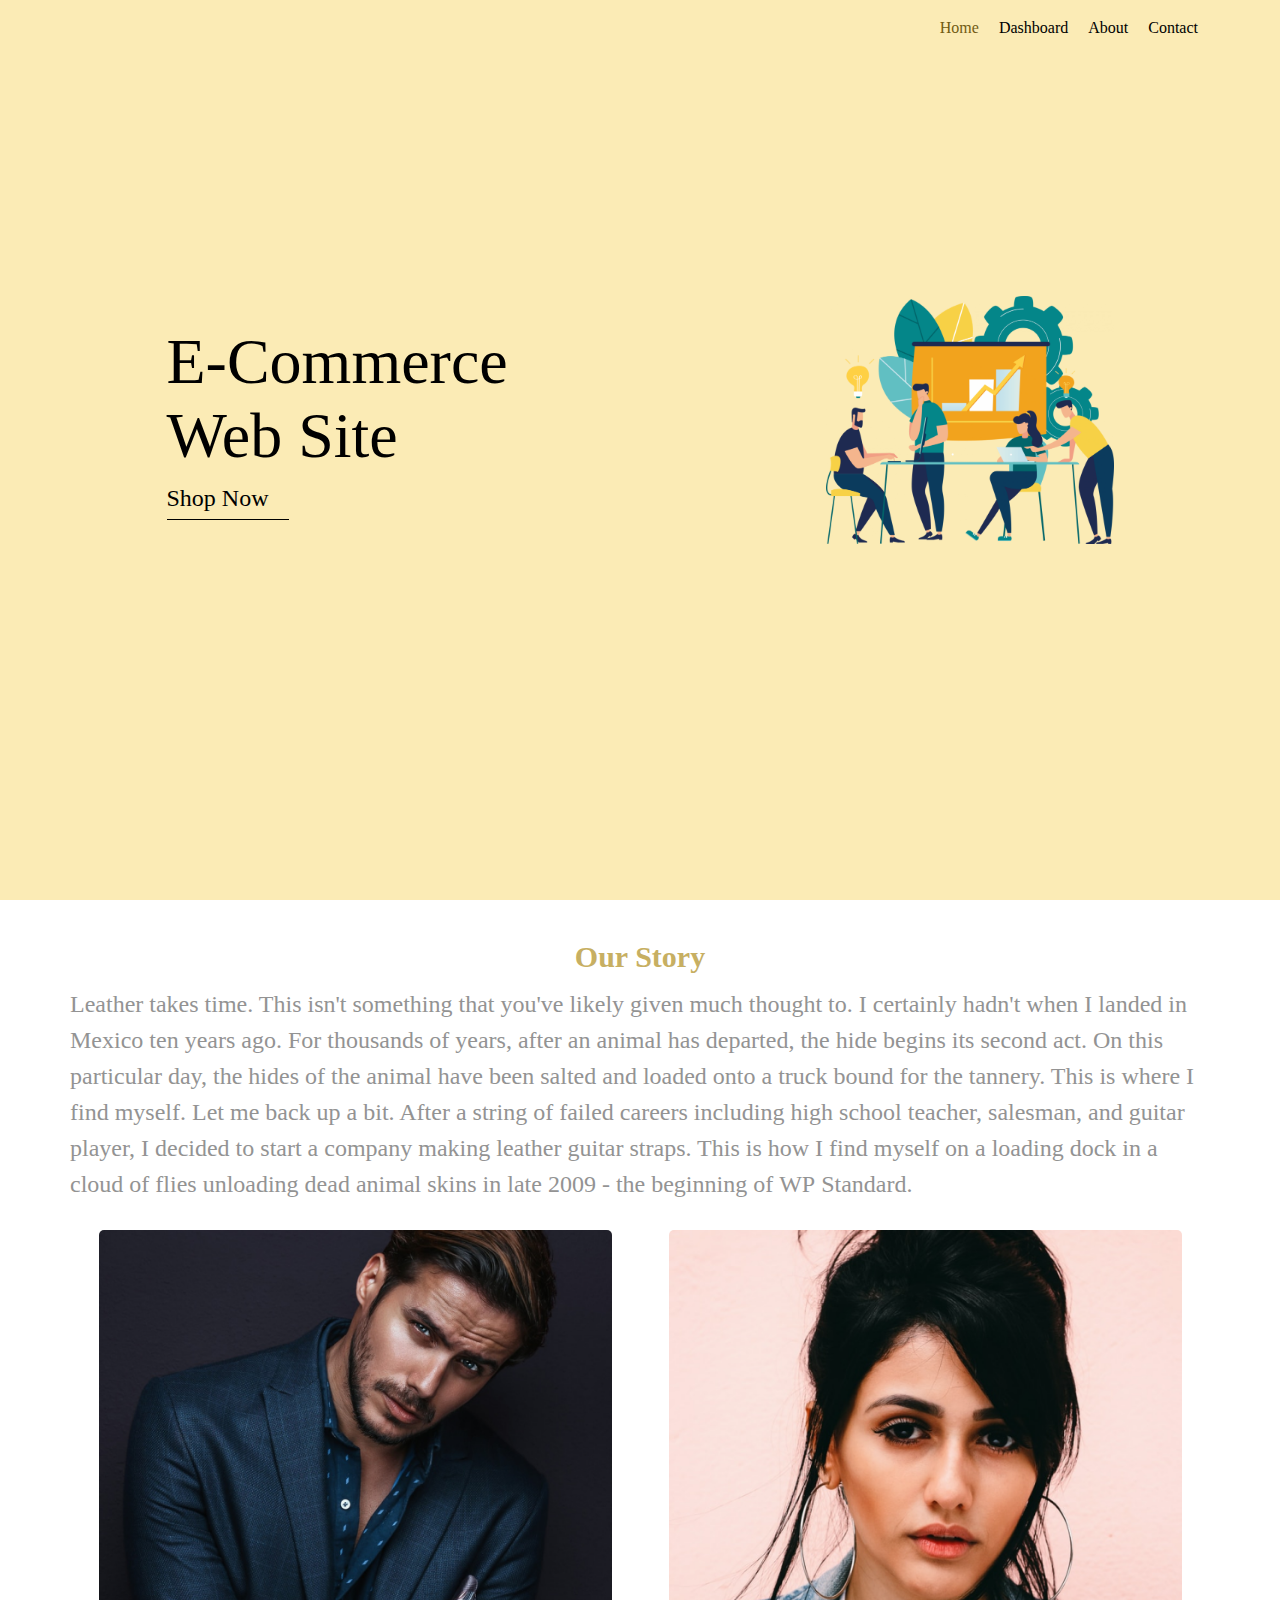
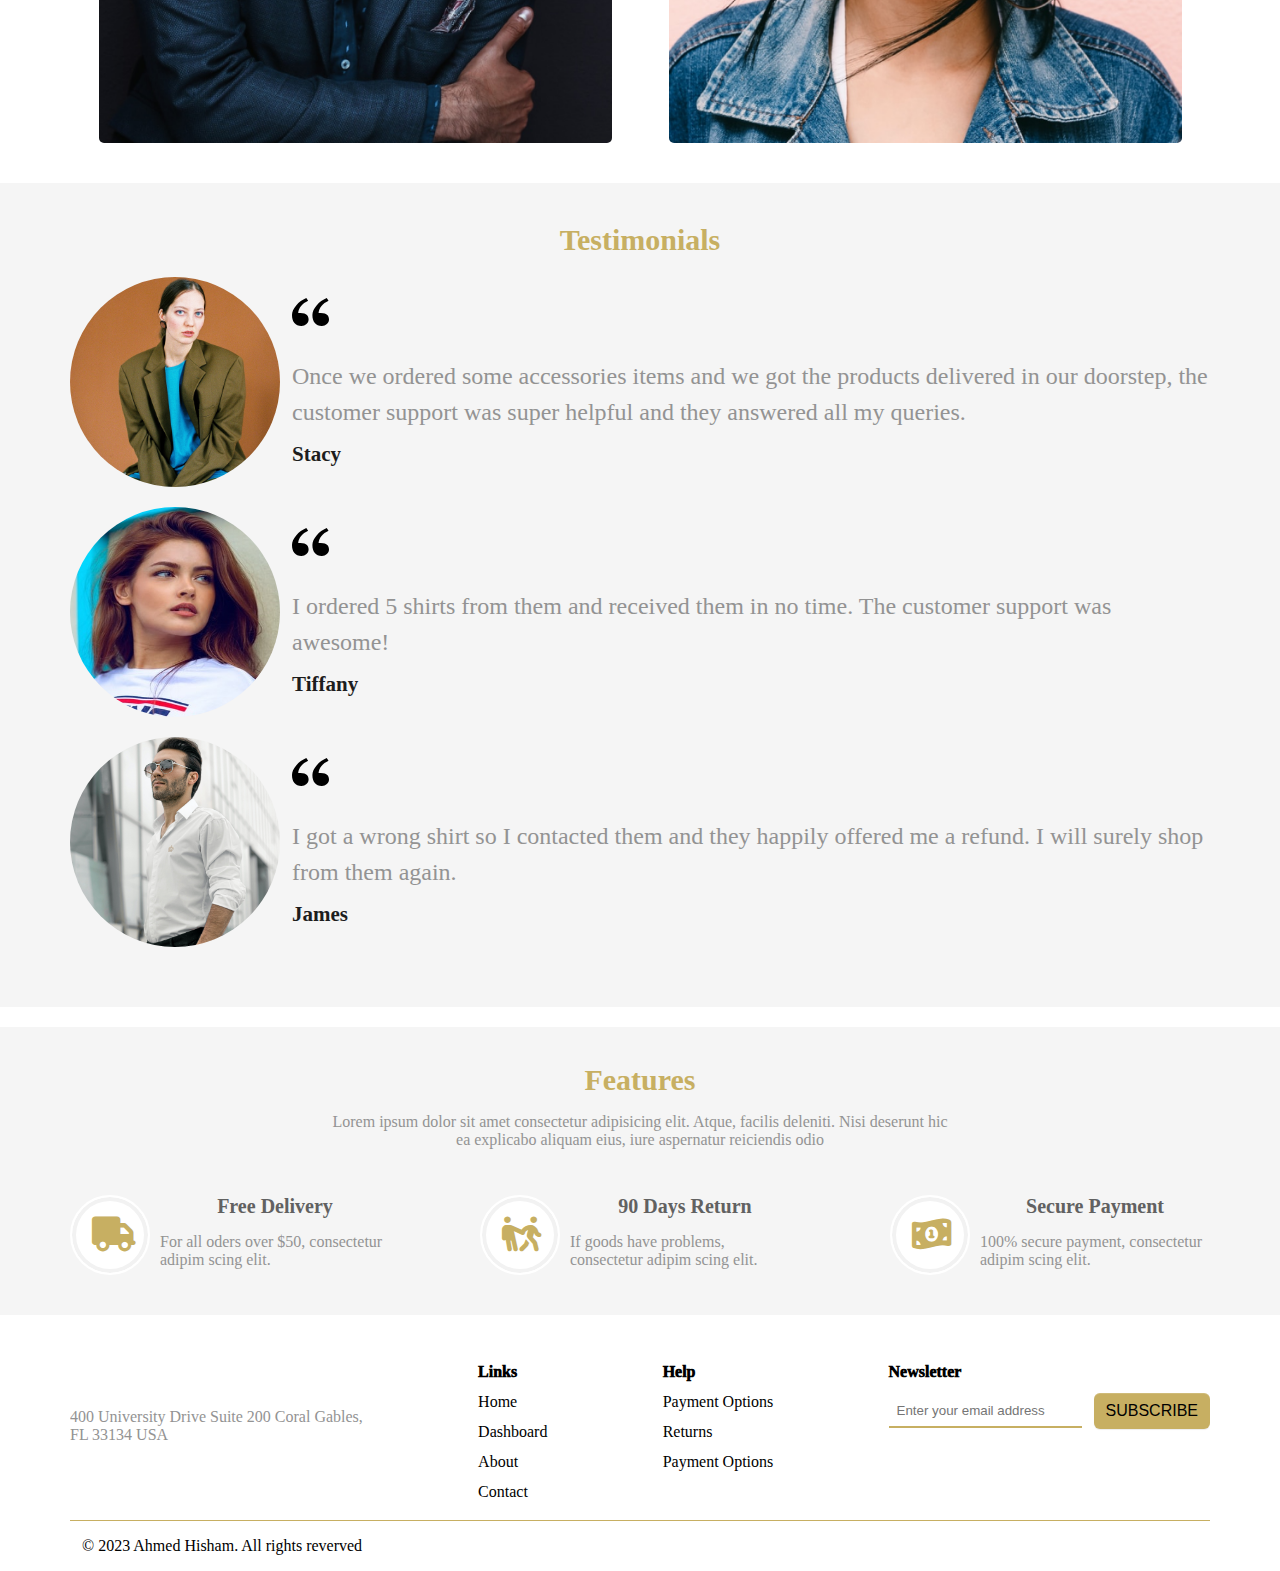
==== IL/html/about.html @ 7bd97583 "Transform the css code to sass code" ====
<!DOCTYPE html>
<html lang="en">
  <head>
    <meta charset="UTF-8" />
    <meta name="viewport" content="width=device-width, initial-scale=1.0" />
    <title>About</title>
    <link
      rel="stylesheet"
      href="https://cdnjs.cloudflare.com/ajax/libs/font-awesome/6.4.2/css/all.min.css"
    />
    <link rel="stylesheet" href="css/bootstrap.min.css" />
    <link rel="stylesheet" href="../scss/pages/about.css" />
  </head>
  <body>
    <i class="fa-solid fa-up-long d-none"></i>
    <header>
      <div class="nav-bar">
        <div class="container">
          <button class="humporgar">
            <span></span>
            <span></span>
            <span></span>
          </button>
          <nav>
            <ul>
              <li>
                <a href="../../index.html" class="text-active">Home</a>
                <div></div>
              </li>
              <li>
                <a href="./dashboard.html">Dashboard</a>
                <div></div>
              </li>
              <li>
                <a href="./about.html">About</a>
                <div></div>
              </li>
              <li>
                <a href="./contact.html">Contact</a>
                <div></div>
              </li>
            </ul>
          </nav>
        </div>
      </div>

      <div class="landing">
        <div class="landing-title">
          <span>E-Commerce Web Site</span>
          <span>Shop Now</span>
        </div>
        <div class="landing-slider">
          <div class="slider">
            <img src="../images/aboutLandingImage.png" />
          </div>
        </div>
      </div>
    </header>

    <section class="our-story">
      <div class="container">
        <div class="title">Our Story</div>
        <p>
          Leather takes time. This isn't something that you've likely given much
          thought to. I certainly hadn't when I landed in Mexico ten years ago.
          For thousands of years, after an animal has departed, the hide begins
          its second act. On this particular day, the hides of the animal have
          been salted and loaded onto a truck bound for the tannery. This is
          where I find myself. Let me back up a bit. After a string of failed
          careers including high school teacher, salesman, and guitar player, I
          decided to start a company making leather guitar straps. This is how I
          find myself on a loading dock in a cloud of flies unloading dead
          animal skins in late 2009 - the beginning of WP Standard.
        </p>
        <div class="images">
          <img src="../images/aboutStory/unsplash_a3RhaDG_pNM.png" />
          <img src="../images/aboutStory/unsplash_W7b3eDUb_2I.png" />
        </div>
      </div>
    </section>

     <section class="testimonials py-5">
      <div class="container py-5">
        <div class="title">Testimonials</div>
        <div class="testimonials-box">
          <div class="testimonial-card">
            <img src="../images/aboutTestimonials/1.jpg" />
            <div class="testimonial-text">
              <div class="quote">
                <svg
                  xmlns="http://www.w3.org/2000/svg"
                  width="37"
                  height="28"
                  viewBox="0 0 37 28"
                  fill="none"
                >
                  <path
                    fill-rule="evenodd"
                    clip-rule="evenodd"
                    d="M36.621 19.1646C36.369 18.3886 35.932 17.6776 35.324 17.0346C34.687 16.3626 33.85 15.8426 32.812 15.4666C31.773 15.0936 30.439 14.9046 28.795 14.9046H26.564C26.83 12.1586 27.808 9.82161 29.5 7.88961C31.189 5.96361 33.531 4.26861 36.525 2.81461L34.709 0.000610352C30.767 1.67961 27.394 4.13561 24.592 7.37961C21.791 10.6266 20.396 13.8436 20.396 17.0346C20.396 20.4626 21.205 23.1516 22.836 25.0926C24.467 27.0336 26.803 28.0006 29.84 28.0006C31.767 28.0006 33.441 27.3576 34.865 26.0726C36.287 24.7896 37 23.2866 37 21.5726C37 20.7456 36.875 19.9406 36.621 19.1646ZM16.225 19.1646C15.971 18.3886 15.535 17.6776 14.926 17.0346C14.291 16.3626 13.453 15.8426 12.414 15.4666C11.377 15.0936 10.043 14.9046 8.39801 14.9046H6.16602C6.43302 12.1586 7.41001 9.82161 9.10101 7.88961C10.791 5.96361 13.135 4.26861 16.127 2.81461L14.312 0.000610352C10.369 1.67961 6.99801 4.13561 4.19501 7.37961C1.39401 10.6266 0 13.8436 0 17.0346C0 20.4626 0.806995 23.1516 2.439 25.0926C4.068 27.0336 6.40402 28.0006 9.44302 28.0006C11.369 28.0006 13.045 27.3576 14.469 26.0726C15.891 24.7896 16.603 23.2866 16.603 21.5726C16.603 20.7456 16.476 19.9406 16.225 19.1646Z"
                    fill="black"
                  />
                </svg>
              </div>
              <p>
                Once we ordered some accessories items and we got the products
                delivered in our doorstep, the customer support was super
                helpful and they answered all my queries.
              </p>
              <div>Stacy</div>
            </div>
          </div>

          <div class="testimonial-card">
            <img src="../images/aboutTestimonials/2.jpg" />
            <div class="testimonial-text">
              <div class="quote">
                <svg
                  xmlns="http://www.w3.org/2000/svg"
                  width="37"
                  height="28"
                  viewBox="0 0 37 28"
                  fill="none"
                >
                  <path
                    fill-rule="evenodd"
                    clip-rule="evenodd"
                    d="M36.621 19.1646C36.369 18.3886 35.932 17.6776 35.324 17.0346C34.687 16.3626 33.85 15.8426 32.812 15.4666C31.773 15.0936 30.439 14.9046 28.795 14.9046H26.564C26.83 12.1586 27.808 9.82161 29.5 7.88961C31.189 5.96361 33.531 4.26861 36.525 2.81461L34.709 0.000610352C30.767 1.67961 27.394 4.13561 24.592 7.37961C21.791 10.6266 20.396 13.8436 20.396 17.0346C20.396 20.4626 21.205 23.1516 22.836 25.0926C24.467 27.0336 26.803 28.0006 29.84 28.0006C31.767 28.0006 33.441 27.3576 34.865 26.0726C36.287 24.7896 37 23.2866 37 21.5726C37 20.7456 36.875 19.9406 36.621 19.1646ZM16.225 19.1646C15.971 18.3886 15.535 17.6776 14.926 17.0346C14.291 16.3626 13.453 15.8426 12.414 15.4666C11.377 15.0936 10.043 14.9046 8.39801 14.9046H6.16602C6.43302 12.1586 7.41001 9.82161 9.10101 7.88961C10.791 5.96361 13.135 4.26861 16.127 2.81461L14.312 0.000610352C10.369 1.67961 6.99801 4.13561 4.19501 7.37961C1.39401 10.6266 0 13.8436 0 17.0346C0 20.4626 0.806995 23.1516 2.439 25.0926C4.068 27.0336 6.40402 28.0006 9.44302 28.0006C11.369 28.0006 13.045 27.3576 14.469 26.0726C15.891 24.7896 16.603 23.2866 16.603 21.5726C16.603 20.7456 16.476 19.9406 16.225 19.1646Z"
                    fill="black"
                  />
                </svg>
              </div>
              <p>
                I ordered 5 shirts from them and received them in no time. The
                customer support was awesome!
              </p>
              <div>Tiffany</div>
            </div>
          </div>

          <div class="testimonial-card">
            <img src="../images/aboutTestimonials/3.jpg" />
            <div class="testimonial-text">
              <div class="quote">
                <svg
                  xmlns="http://www.w3.org/2000/svg"
                  width="37"
                  height="28"
                  viewBox="0 0 37 28"
                  fill="none"
                >
                  <path
                    fill-rule="evenodd"
                    clip-rule="evenodd"
                    d="M36.621 19.1646C36.369 18.3886 35.932 17.6776 35.324 17.0346C34.687 16.3626 33.85 15.8426 32.812 15.4666C31.773 15.0936 30.439 14.9046 28.795 14.9046H26.564C26.83 12.1586 27.808 9.82161 29.5 7.88961C31.189 5.96361 33.531 4.26861 36.525 2.81461L34.709 0.000610352C30.767 1.67961 27.394 4.13561 24.592 7.37961C21.791 10.6266 20.396 13.8436 20.396 17.0346C20.396 20.4626 21.205 23.1516 22.836 25.0926C24.467 27.0336 26.803 28.0006 29.84 28.0006C31.767 28.0006 33.441 27.3576 34.865 26.0726C36.287 24.7896 37 23.2866 37 21.5726C37 20.7456 36.875 19.9406 36.621 19.1646ZM16.225 19.1646C15.971 18.3886 15.535 17.6776 14.926 17.0346C14.291 16.3626 13.453 15.8426 12.414 15.4666C11.377 15.0936 10.043 14.9046 8.39801 14.9046H6.16602C6.43302 12.1586 7.41001 9.82161 9.10101 7.88961C10.791 5.96361 13.135 4.26861 16.127 2.81461L14.312 0.000610352C10.369 1.67961 6.99801 4.13561 4.19501 7.37961C1.39401 10.6266 0 13.8436 0 17.0346C0 20.4626 0.806995 23.1516 2.439 25.0926C4.068 27.0336 6.40402 28.0006 9.44302 28.0006C11.369 28.0006 13.045 27.3576 14.469 26.0726C15.891 24.7896 16.603 23.2866 16.603 21.5726C16.603 20.7456 16.476 19.9406 16.225 19.1646Z"
                    fill="black"
                  />
                </svg>
              </div>
              <p>
                I got a wrong shirt so I contacted them and they happily offered
                me a refund. I will surely shop from them again.
              </p>
              <div>James</div>
            </div>
          </div>
        </div>
      </div>
    </section> 

    <section class="features">
      <div></div>
      <div class="container">
        <div class="title">Features</div>
        <p>
          Lorem ipsum dolor sit amet consectetur adipisicing elit. Atque,
          facilis deleniti. Nisi deserunt hic ea explicabo aliquam eius, iure
          aspernatur reiciendis odio
        </p>

        <div class="features-box">
          <div class="one-feeature">
            <i class="fa-solid fa-truck"></i>
            <div class="feature-text">
              <label class="title">Free Delivery</label>
              <label class="description"
                >For all oders over $50, consectetur adipim scing elit.</label
              >
            </div>
          </div>

          <div class="one-feeature">
            <i class="fa-solid fa-people-pulling"></i>
            <div class="feature-text">
              <label class="title">90 Days Return</label>
              <label class="description"
                >If goods have problems, consectetur adipim scing elit.</label
              >
            </div>
          </div>

          <div class="one-feeature">
            <i class="fa-solid fa-money-bill-1-wave"></i>
            <div class="feature-text">
              <label class="title">Secure Payment</label>
              <label class="description"
                >100% secure payment, consectetur adipim scing elit.</label
              >
            </div>
          </div>
        </div>
      </div>
    </section>

    <footer>
      <div class="links">
        <div class="container">
          <div>
            400 University Drive Suite 200 Coral Gables, <br />FL 33134 USA
          </div>
          <div>
            <ul>
              <li>Links</li>
              <li>Home</li>
              <li>Dashboard</li>
              <li>About</li>
              <li>Contact</li>
            </ul>
          </div>
          <div>
            <ul>
              <li>Help</li>
              <li>Payment Options</li>
              <li>Returns</li>
              <li>Payment Options</li>
            </ul>
          </div>
          <div>
            <ul>
              <li>Newsletter</li>
              <li>
                <input type="text" placeholder="Enter your email address" />
                <button>SUBSCRIBE</button>
              </li>
            </ul>
          </div>
        </div>
      </div>
      <div class="container">&copy; 2023 Ahmed Hisham. All rights reverved</div>
    </footer>
    <script src="../js/frontend/about.js"></script>
  </body>
</html>
---- IL/scss/pages/about.css ----
* {
  margin: 0;
  padding: 0;
  box-sizing: border-box;
}

body > i {
  position: fixed;
  bottom: 0;
  right: 0;
  margin: 1.25rem;
  padding: 0.75rem;
  z-index: 1;
  color: #fff;
  background-color: #c7af62;
  border-radius: 10px;
  cursor: pointer;
}

body > i.d-none {
  display: none;
}

footer .links .container > div:last-child li button, header .nav-bar .container button.humporgar {
  outline: none;
  padding: 0.375rem 0.75rem;
  font-size: 1rem;
  font-weight: 400;
  line-height: 1.5;
  border: none;
  border-radius: 0.375rem;
  box-shadow: inset 0 1px 0 rgba(255, 255, 255, 0.15), 0 1px 1px rgba(0, 0, 0, 0.075);
  text-align: center;
  text-decoration: none;
  vertical-align: middle;
  cursor: pointer;
  transition: color 0.15s ease-in-out, background-color 0.15s ease-in-out, box-shadow 0.15s ease-in-out;
}
footer .links .container > div:last-child li button:focus, header .nav-bar .container button.humporgar:focus {
  box-shadow: 0 0 0.25rem rgba(var(--bs-btn-focus-shadow-rgb), 0.5);
}

footer .links .container > div:last-child li button, header .nav-bar .container button.humporgar {
  background-color: #c7af62;
  color: #000;
}
footer .links .container > div:last-child li button:hover, header .nav-bar .container button.humporgar:hover {
  background-color: #c8a120;
}
footer .links .container > div:last-child li button:active, header .nav-bar .container button.humporgar:active {
  background-color: #91761e;
  color: #fff;
  outline: none;
}

footer .links .container > div:last-child li button, header .nav-bar .container button.humporgar {
  outline: none;
  padding: 0.375rem 0.75rem;
  font-size: 1rem;
  font-weight: 400;
  line-height: 1.5;
  border: none;
  border-radius: 0.375rem;
  box-shadow: inset 0 1px 0 rgba(255, 255, 255, 0.15), 0 1px 1px rgba(0, 0, 0, 0.075);
  text-align: center;
  text-decoration: none;
  vertical-align: middle;
  cursor: pointer;
  transition: color 0.15s ease-in-out, background-color 0.15s ease-in-out, box-shadow 0.15s ease-in-out;
}
footer .links .container > div:last-child li button:focus, header .nav-bar .container button.humporgar:focus {
  box-shadow: 0 0 0.25rem rgba(var(--bs-btn-focus-shadow-rgb), 0.5);
}

footer .links .container > div:last-child li button, header .nav-bar .container button.humporgar {
  background-color: #c7af62;
  color: #000;
}
footer .links .container > div:last-child li button:hover, header .nav-bar .container button.humporgar:hover {
  background-color: #c8a120;
}
footer .links .container > div:last-child li button:active, header .nav-bar .container button.humporgar:active {
  background-color: #91761e;
  color: #fff;
  outline: none;
}

body > i {
  position: fixed;
  bottom: 0;
  right: 0;
  margin: 1.25rem;
  padding: 0.75rem;
  z-index: 1;
  color: #fff;
  background-color: #c7af62;
  border-radius: 10px;
  cursor: pointer;
}

body > i.d-none {
  display: none;
}

header .nav-bar .container nav #txtSearch {
  margin-top: 0.25rem;
  padding-left: 0.5rem;
  border-radius: 7px;
  height: 35px;
  width: 26.5%;
  border: solid 1px transparent;
  outline: none;
  transition: 1s;
}
header .nav-bar .container nav #txtSearch:focus {
  border-color: #c7af62;
}

header .nav-bar {
  position: fixed;
  width: 100%;
  display: block;
  z-index: 1;
  background-color: #fbebb5;
  padding: 0.5rem 0;
}
header .nav-bar .container button.humporgar {
  display: none;
}
header .nav-bar .container button.humporgar span {
  width: 25px;
  height: 2px;
  background-color: #fbebb5;
}
@media (max-width: 768px) {
  header .nav-bar .container button.humporgar {
    display: flex;
    flex-direction: column;
    gap: 0.375rem;
  }
}
header .nav-bar .container nav {
  width: 100%;
  display: flex;
  align-items: center;
  justify-content: end;
  gap: 0.5rem;
}
header .nav-bar .container nav ul {
  margin: 0;
  padding: 0 0.75rem;
  display: flex;
  justify-content: center;
  align-items: center;
  gap: 1.25rem;
  list-style: none;
}
header .nav-bar .container nav ul li {
  position: relative;
}
header .nav-bar .container nav ul li:hover div {
  width: 100%;
}
header .nav-bar .container nav ul li div {
  position: absolute;
  height: 2px;
  width: 0px;
  bottom: 0;
  background-color: #c7af62;
  transition: 0.3s;
}
header .nav-bar .container nav ul li a {
  text-decoration: none;
  color: #000;
}
header .nav-bar .container nav ul li a.text-active {
  color: #715b13;
}
header .nav-bar .container nav.opened {
  height: 190px;
}
@media (max-width: 768px) {
  header .nav-bar .container nav {
    flex-direction: column;
    align-items: flex-start;
    transition: 0.3s;
    overflow-y: hidden;
    height: 0;
  }
  header .nav-bar .container nav ul {
    flex-direction: column;
    align-items: flex-start;
  }
  header .nav-bar .container nav > span {
    display: none;
  }
}

header {
  height: 100vh;
  width: 100%;
  background-color: #fbebb5;
}
header .landing {
  padding: 0 0.75rem;
  display: flex;
  justify-content: space-around;
  height: calc(100% - 56px);
  align-items: center;
}
header .landing-title {
  display: flex;
  flex-direction: column;
  gap: 0.75rem;
}
header .landing-title span {
  font-weight: 500;
}
header .landing-title span:first-child {
  font-size: 64px;
  max-width: 350px;
}
header .landing-title span:last-child {
  font-size: 24px;
  position: relative;
  padding-bottom: 0.5rem;
}
header .landing-title span:last-child::before {
  content: "";
  position: absolute;
  width: 35%;
  height: 1px;
  background-color: #000;
  bottom: 0;
}
header .landing-slider {
  display: flex;
  justify-content: center;
}
header .landing-slider .slider img {
  width: 18rem;
  transition: 0.5s;
}
@media (max-width: 768px) {
  header .landing-slider .slider img {
    display: none;
  }
}

footer {
  padding-top: 1.25rem;
  margin-top: 1rem;
}
footer .links .container {
  position: relative;
  display: flex;
  align-items: center;
  justify-content: space-between;
  gap: 1.25rem;
  padding-bottom: 1.25rem;
  flex-wrap: wrap;
  overflow: hidden;
}
@media (max-width: 786px) {
  footer .links .container {
    padding: 0.75rem;
  }
}
footer .links .container::before {
  content: "";
  position: absolute;
  background-color: #c7af62;
  width: 100%;
  height: 1px;
  bottom: 0;
}
footer .links .container > div:first-child {
  color: #939393;
  font-size: 16px;
  font-weight: 400;
  display: flex;
  justify-content: center;
  align-items: center;
}
footer .links .container ul {
  list-style: none;
}
footer .links .container ul li {
  padding-top: 0.75rem;
  font-size: 16px;
  font-weight: 400;
}
footer .links .container ul li:first-child {
  font-weight: 1000;
}
footer .links .container > div:nth-child(2) {
  align-self: flex-start;
}
footer .links .container > div:nth-child(3) {
  align-self: flex-start;
}
footer .links .container > div:last-child {
  align-self: flex-start;
}
footer .links .container > div:last-child li input {
  padding: 0.5rem;
  border: none;
  border-bottom: solid 2px;
  border-bottom-color: #c7af62;
  outline: none;
  transition: 0.3s;
}
footer .links .container > div:last-child li input:focus {
  border-bottom-color: #91761e;
}
@media (max-width: 576px) {
  footer .links .container > div:last-child li input {
    margin-bottom: 0.5rem;
  }
}
footer .links .container > div:last-child li button {
  margin-left: 0.5rem;
}
footer > div:last-child {
  padding: 1rem 0.75rem;
  font-size: 16px;
  font-weight: 400;
}

.features {
  padding: 1.25rem 0;
  margin-top: 1.25rem;
  background-color: #f5f5f5;
}
.features > div:first-child {
  padding: 0.5rem 0;
}
.features div.container {
  display: flex;
  justify-content: center;
  align-items: center;
  flex-direction: column;
  gap: 1rem;
  padding-bottom: 1.25rem;
}
.features div.container .title {
  text-align: center;
}
.features div.container p {
  max-width: 615px;
  text-align: center;
  color: #939393;
}
.features div.container .features-box {
  display: flex;
  justify-content: space-between;
  flex-wrap: wrap;
}
@media (max-width: 786px) {
  .features div.container .features-box {
    justify-content: center;
  }
}
.features div.container .features-box .one-feeature {
  margin-top: 30px;
  width: calc(33.3333333333% - 60px);
  min-width: 272px;
  display: flex;
  gap: 10px;
}
.features div.container .features-box .one-feeature i {
  background-color: #fff;
  color: #c7af62;
  border: 2px solid #fff;
  width: 80px;
  height: 80px;
  border-radius: 50%;
  padding: 20px;
  font-size: 35px;
  box-shadow: inset 0px 0px 0px 4px #f2f2f2;
  transition: 0.3s;
}
.features div.container .features-box .one-feeature:hover i {
  color: #fff;
  background-color: #c7af62;
  border-color: #c7af62;
}
.features div.container .features-box .one-feeature .feature-text {
  display: flex;
  flex-direction: column;
  gap: 15px;
}
.features div.container .features-box .one-feeature .feature-text label.title {
  font-size: 20px;
  font-weight: 600;
  color: #616161;
}
.features div.container .features-box .one-feeature .feature-text label.description {
  color: #939393;
}

.testimonials > .container .title, .our-story > .container .title, .features div.container .title {
  font-size: 30px;
  font-weight: 700;
  color: #c7af62;
}

.container {
  display: block;
  margin: 0;
}
@media (min-width: 576px) {
  .container {
    margin: 0 calc((100% - 540px) / 2);
  }
}
@media (min-width: 768px) {
  .container {
    margin: 0 calc((100% - 720px) / 2);
  }
}
@media (min-width: 992px) {
  .container {
    margin: 0 calc((100% - 960px) / 2);
  }
}
@media (min-width: 1200px) {
  .container {
    margin: 0 calc((100% - 1140px) / 2);
  }
}
@media (min-width: 1400px) {
  .container {
    margin: 0 calc((100% - 1320px) / 2);
  }
}

body {
  font-family: Poppins;
}
header .nav-bar {
  height: 55px;
  display: flex;
  align-items: center;
  justify-content: end;
}

.our-story {
  padding: 1.25rem 0;
}
.our-story > .container {
  padding: 1.25rem 0;
}
.our-story > .container .title {
  text-align: center;
}
.our-story > .container p {
  padding: 0.75rem 0;
  color: #939393;
  font-size: 24px;
  font-weight: 400;
  line-height: 36px;
}
.our-story > .container > div:last-child {
  display: flex;
  flex-wrap: wrap;
  padding-top: 1rem;
  justify-content: space-around;
}
.our-story > .container > div:last-child img {
  width: 45%;
  min-width: 313px;
  border-radius: 5px;
}
@media (max-width: 992px) {
  .our-story > .container > div:last-child {
    justify-content: space-between;
  }
}
@media (max-width: 768px) {
  .our-story > .container > div:last-child {
    justify-content: center;
    gap: 1.25rem;
  }
}

.testimonials {
  padding: 1.25rem 0;
  background-color: #f5f5f5;
}
.testimonials > .container {
  padding: 1.25rem 0;
}
.testimonials > .container .title {
  text-align: center;
}
.testimonials > .container .testimonials-box {
  display: flex;
  flex-direction: column;
  gap: 1.25rem;
  padding: 1.25rem 0;
}
.testimonials > .container .testimonials-box .testimonial-card {
  display: flex;
  gap: 0.75rem;
  align-items: center;
}
.testimonials > .container .testimonials-box .testimonial-card img {
  min-width: 210px;
  height: 210px;
  border-radius: 50%;
}
.testimonials > .container .testimonials-box .testimonial-card .testimonial-text {
  display: flex;
  flex-direction: column;
  gap: 0.75rem;
}
.testimonials > .container .testimonials-box .testimonial-card .testimonial-text p {
  padding-top: 1rem;
  font-size: 24px;
  font-weight: 400;
  line-height: 36px;
  color: #939393;
}
.testimonials > .container .testimonials-box .testimonial-card .testimonial-text div:last-child {
  color: #1d1d1d;
  font-size: 21px;
  font-weight: 700;
}/*# sourceMappingURL=about.css.map */
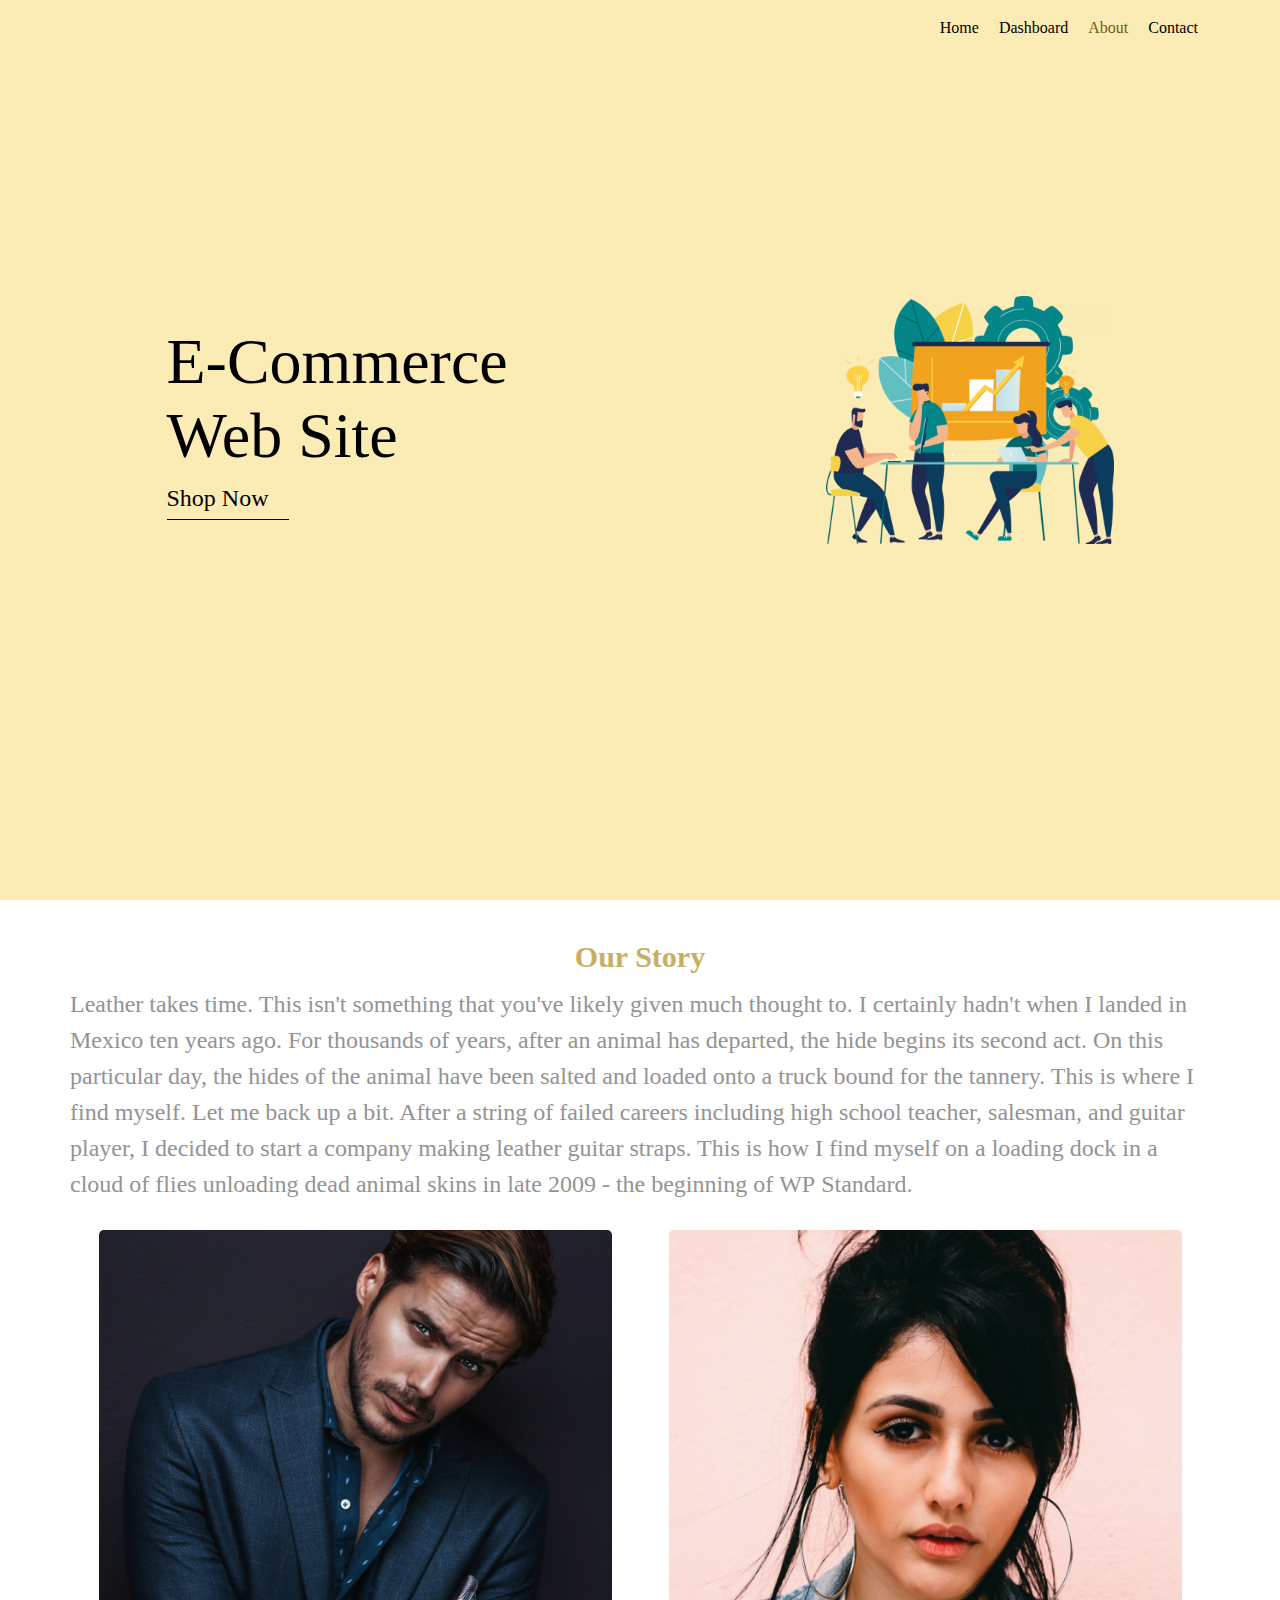
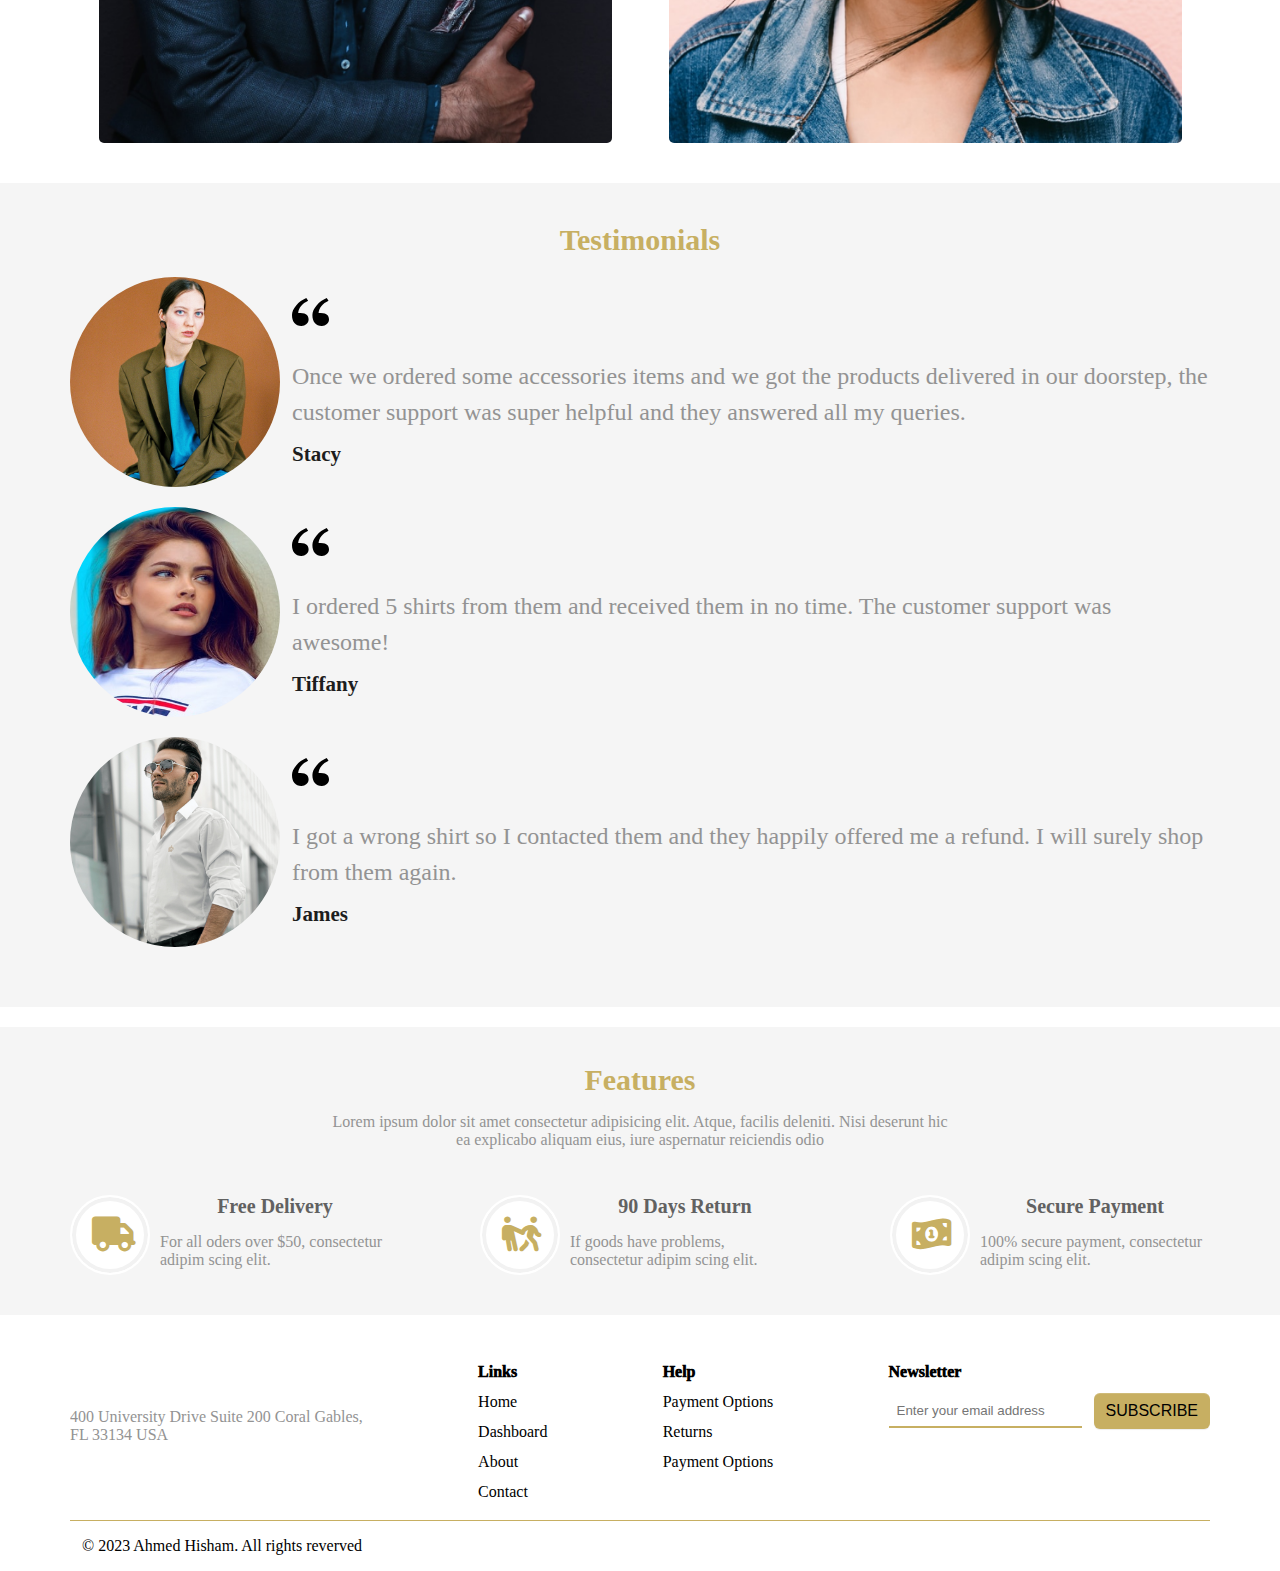
==== commit 3a169591: "Hndling navigation bar links" ====
--- a/IL/html/about.html
+++ b/IL/html/about.html
@@ -8,7 +8,6 @@
       rel="stylesheet"
       href="https://cdnjs.cloudflare.com/ajax/libs/font-awesome/6.4.2/css/all.min.css"
     />
-    <link rel="stylesheet" href="css/bootstrap.min.css" />
     <link rel="stylesheet" href="../scss/pages/about.css" />
   </head>
   <body>
@@ -24,7 +23,7 @@
           <nav>
             <ul>
               <li>
-                <a href="../../index.html" class="text-active">Home</a>
+                <a href="../../index.html">Home</a>
                 <div></div>
               </li>
               <li>
@@ -32,7 +31,7 @@
                 <div></div>
               </li>
               <li>
-                <a href="./about.html">About</a>
+                <a href="#" class="text-active">About</a>
                 <div></div>
               </li>
               <li>
@@ -248,6 +247,6 @@
       </div>
       <div class="container">&copy; 2023 Ahmed Hisham. All rights reverved</div>
     </footer>
-    <script src="../js/frontend/about.js"></script>
+    <script src="../js/frontend/gotoUpPage.js"></script>
   </body>
 </html>
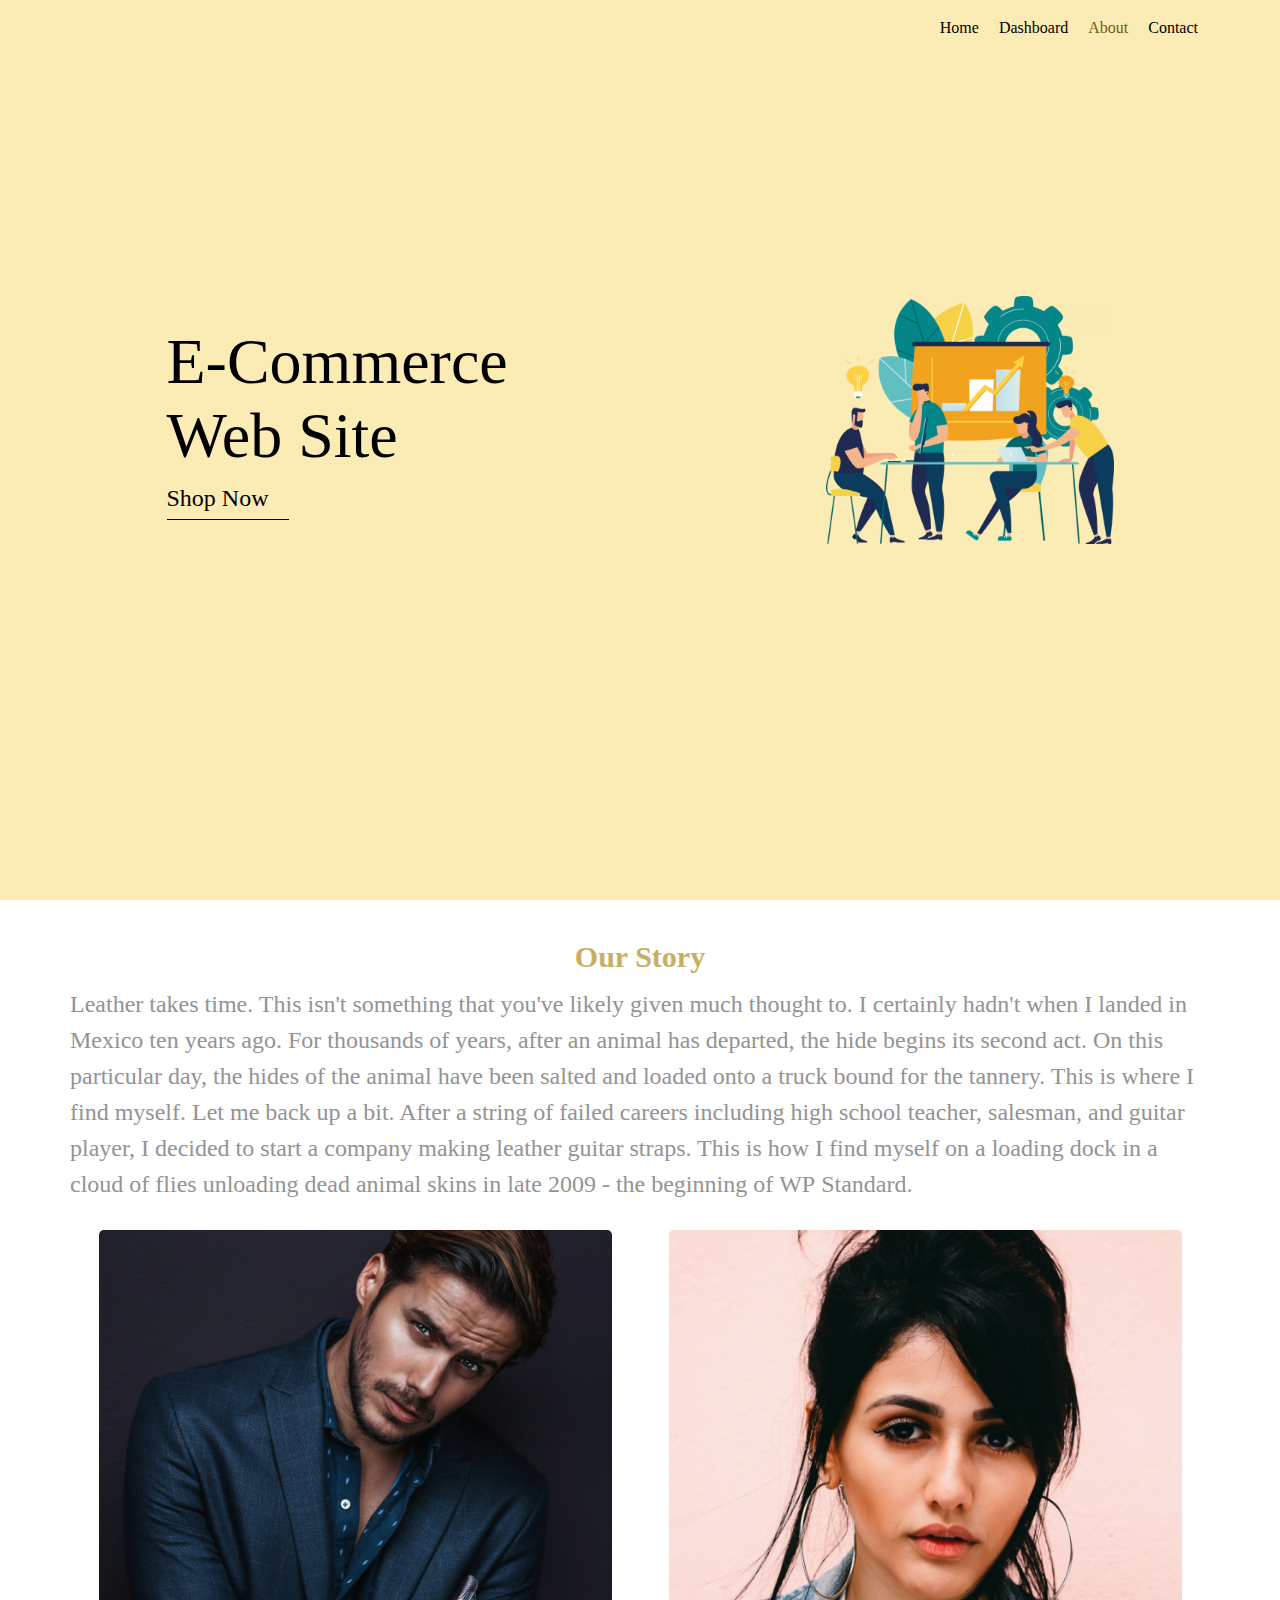
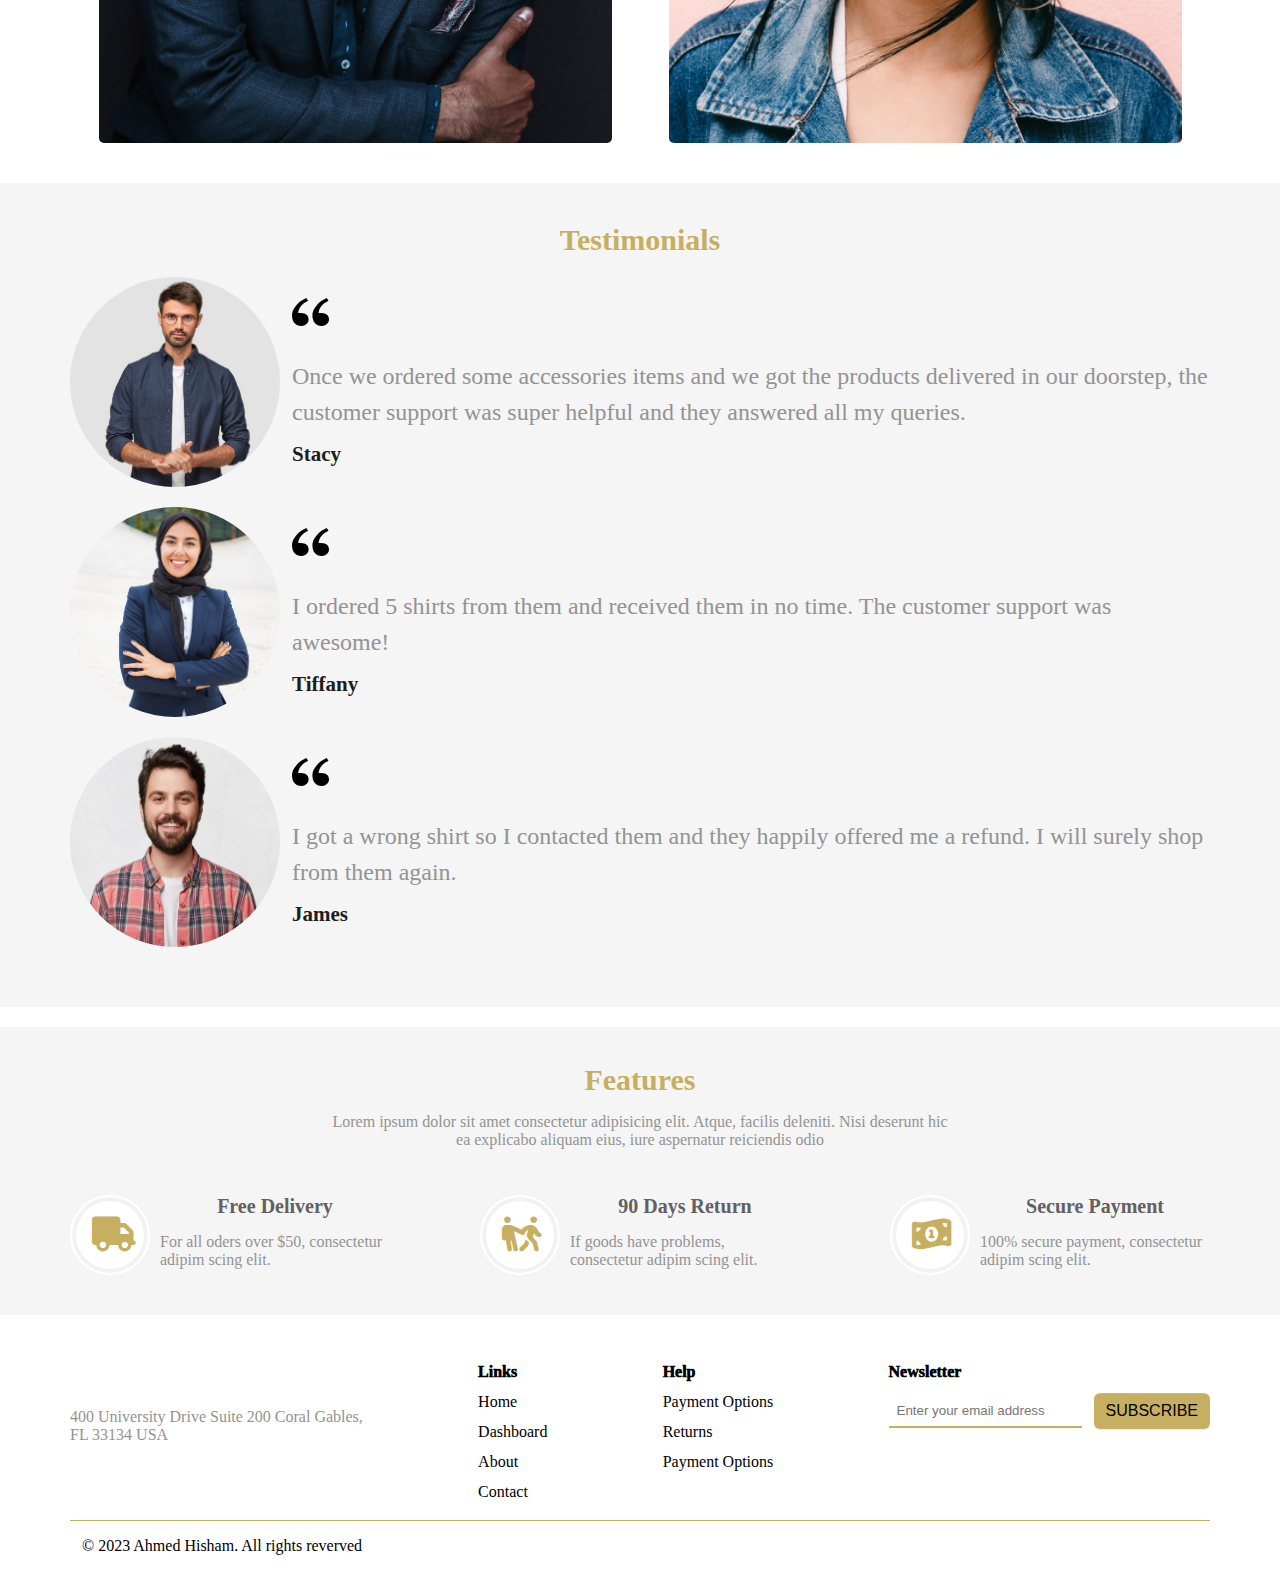
==== commit 36b1f49b: "fix indentations" ====
--- a/IL/html/about.html
+++ b/IL/html/about.html
@@ -1,252 +1,222 @@
 <!DOCTYPE html>
 <html lang="en">
-  <head>
+
+<head>
     <meta charset="UTF-8" />
     <meta name="viewport" content="width=device-width, initial-scale=1.0" />
     <title>About</title>
-    <link
-      rel="stylesheet"
-      href="https://cdnjs.cloudflare.com/ajax/libs/font-awesome/6.4.2/css/all.min.css"
-    />
+    <link rel="stylesheet" href="https://cdnjs.cloudflare.com/ajax/libs/font-awesome/6.4.2/css/all.min.css" />
     <link rel="stylesheet" href="../scss/pages/about.css" />
-  </head>
-  <body>
+</head>
+
+<body>
     <i class="fa-solid fa-up-long d-none"></i>
     <header>
-      <div class="nav-bar">
+        <div class="nav-bar">
+            <div class="container">
+                <button class="humporgar">
+                    <span></span>
+                    <span></span>
+                    <span></span>
+                </button>
+                <nav>
+                    <ul>
+                        <li>
+                            <a href="../../index.html">Home</a>
+                            <div></div>
+                        </li>
+                        <li>
+                            <a href="./dashboard.html">Dashboard</a>
+                            <div></div>
+                        </li>
+                        <li>
+                            <a href="#" class="text-active">About</a>
+                            <div></div>
+                        </li>
+                        <li>
+                            <a href="./contact.html">Contact</a>
+                            <div></div>
+                        </li>
+                    </ul>
+                </nav>
+            </div>
+        </div>
+
+        <div class="landing">
+            <div class="landing-title">
+                <span>E-Commerce Web Site</span>
+                <span>Shop Now</span>
+            </div>
+            <div class="landing-slider">
+                <div class="slider">
+                    <img src="../images/aboutLandingImage.png" />
+                </div>
+            </div>
+        </div>
+    </header>
+
+    <section class="our-story">
         <div class="container">
-          <button class="humporgar">
-            <span></span>
-            <span></span>
-            <span></span>
-          </button>
-          <nav>
-            <ul>
-              <li>
-                <a href="../../index.html">Home</a>
-                <div></div>
-              </li>
-              <li>
-                <a href="./dashboard.html">Dashboard</a>
-                <div></div>
-              </li>
-              <li>
-                <a href="#" class="text-active">About</a>
-                <div></div>
-              </li>
-              <li>
-                <a href="./contact.html">Contact</a>
-                <div></div>
-              </li>
-            </ul>
-          </nav>
-        </div>
-      </div>
-
-      <div class="landing">
-        <div class="landing-title">
-          <span>E-Commerce Web Site</span>
-          <span>Shop Now</span>
-        </div>
-        <div class="landing-slider">
-          <div class="slider">
-            <img src="../images/aboutLandingImage.png" />
-          </div>
-        </div>
-      </div>
-    </header>
-
-    <section class="our-story">
-      <div class="container">
-        <div class="title">Our Story</div>
-        <p>
-          Leather takes time. This isn't something that you've likely given much
-          thought to. I certainly hadn't when I landed in Mexico ten years ago.
-          For thousands of years, after an animal has departed, the hide begins
-          its second act. On this particular day, the hides of the animal have
-          been salted and loaded onto a truck bound for the tannery. This is
-          where I find myself. Let me back up a bit. After a string of failed
-          careers including high school teacher, salesman, and guitar player, I
-          decided to start a company making leather guitar straps. This is how I
-          find myself on a loading dock in a cloud of flies unloading dead
-          animal skins in late 2009 - the beginning of WP Standard.
-        </p>
-        <div class="images">
-          <img src="../images/aboutStory/unsplash_a3RhaDG_pNM.png" />
-          <img src="../images/aboutStory/unsplash_W7b3eDUb_2I.png" />
-        </div>
-      </div>
+            <div class="title">Our Story</div>
+            <p>
+                Leather takes time. This isn't something that you've likely given much
+                thought to. I certainly hadn't when I landed in Mexico ten years ago.
+                For thousands of years, after an animal has departed, the hide begins
+                its second act. On this particular day, the hides of the animal have
+                been salted and loaded onto a truck bound for the tannery. This is
+                where I find myself. Let me back up a bit. After a string of failed
+                careers including high school teacher, salesman, and guitar player, I
+                decided to start a company making leather guitar straps. This is how I
+                find myself on a loading dock in a cloud of flies unloading dead
+                animal skins in late 2009 - the beginning of WP Standard.
+            </p>
+            <div class="images">
+                <img src="../images/aboutStory/unsplash_a3RhaDG_pNM.png" />
+                <img src="../images/aboutStory/unsplash_W7b3eDUb_2I.png" />
+            </div>
+        </div>
     </section>
 
-     <section class="testimonials py-5">
-      <div class="container py-5">
-        <div class="title">Testimonials</div>
-        <div class="testimonials-box">
-          <div class="testimonial-card">
-            <img src="../images/aboutTestimonials/1.jpg" />
-            <div class="testimonial-text">
-              <div class="quote">
-                <svg
-                  xmlns="http://www.w3.org/2000/svg"
-                  width="37"
-                  height="28"
-                  viewBox="0 0 37 28"
-                  fill="none"
-                >
-                  <path
-                    fill-rule="evenodd"
-                    clip-rule="evenodd"
-                    d="M36.621 19.1646C36.369 18.3886 35.932 17.6776 35.324 17.0346C34.687 16.3626 33.85 15.8426 32.812 15.4666C31.773 15.0936 30.439 14.9046 28.795 14.9046H26.564C26.83 12.1586 27.808 9.82161 29.5 7.88961C31.189 5.96361 33.531 4.26861 36.525 2.81461L34.709 0.000610352C30.767 1.67961 27.394 4.13561 24.592 7.37961C21.791 10.6266 20.396 13.8436 20.396 17.0346C20.396 20.4626 21.205 23.1516 22.836 25.0926C24.467 27.0336 26.803 28.0006 29.84 28.0006C31.767 28.0006 33.441 27.3576 34.865 26.0726C36.287 24.7896 37 23.2866 37 21.5726C37 20.7456 36.875 19.9406 36.621 19.1646ZM16.225 19.1646C15.971 18.3886 15.535 17.6776 14.926 17.0346C14.291 16.3626 13.453 15.8426 12.414 15.4666C11.377 15.0936 10.043 14.9046 8.39801 14.9046H6.16602C6.43302 12.1586 7.41001 9.82161 9.10101 7.88961C10.791 5.96361 13.135 4.26861 16.127 2.81461L14.312 0.000610352C10.369 1.67961 6.99801 4.13561 4.19501 7.37961C1.39401 10.6266 0 13.8436 0 17.0346C0 20.4626 0.806995 23.1516 2.439 25.0926C4.068 27.0336 6.40402 28.0006 9.44302 28.0006C11.369 28.0006 13.045 27.3576 14.469 26.0726C15.891 24.7896 16.603 23.2866 16.603 21.5726C16.603 20.7456 16.476 19.9406 16.225 19.1646Z"
-                    fill="black"
-                  />
-                </svg>
-              </div>
-              <p>
-                Once we ordered some accessories items and we got the products
-                delivered in our doorstep, the customer support was super
-                helpful and they answered all my queries.
-              </p>
-              <div>Stacy</div>
-            </div>
-          </div>
-
-          <div class="testimonial-card">
-            <img src="../images/aboutTestimonials/2.jpg" />
-            <div class="testimonial-text">
-              <div class="quote">
-                <svg
-                  xmlns="http://www.w3.org/2000/svg"
-                  width="37"
-                  height="28"
-                  viewBox="0 0 37 28"
-                  fill="none"
-                >
-                  <path
-                    fill-rule="evenodd"
-                    clip-rule="evenodd"
-                    d="M36.621 19.1646C36.369 18.3886 35.932 17.6776 35.324 17.0346C34.687 16.3626 33.85 15.8426 32.812 15.4666C31.773 15.0936 30.439 14.9046 28.795 14.9046H26.564C26.83 12.1586 27.808 9.82161 29.5 7.88961C31.189 5.96361 33.531 4.26861 36.525 2.81461L34.709 0.000610352C30.767 1.67961 27.394 4.13561 24.592 7.37961C21.791 10.6266 20.396 13.8436 20.396 17.0346C20.396 20.4626 21.205 23.1516 22.836 25.0926C24.467 27.0336 26.803 28.0006 29.84 28.0006C31.767 28.0006 33.441 27.3576 34.865 26.0726C36.287 24.7896 37 23.2866 37 21.5726C37 20.7456 36.875 19.9406 36.621 19.1646ZM16.225 19.1646C15.971 18.3886 15.535 17.6776 14.926 17.0346C14.291 16.3626 13.453 15.8426 12.414 15.4666C11.377 15.0936 10.043 14.9046 8.39801 14.9046H6.16602C6.43302 12.1586 7.41001 9.82161 9.10101 7.88961C10.791 5.96361 13.135 4.26861 16.127 2.81461L14.312 0.000610352C10.369 1.67961 6.99801 4.13561 4.19501 7.37961C1.39401 10.6266 0 13.8436 0 17.0346C0 20.4626 0.806995 23.1516 2.439 25.0926C4.068 27.0336 6.40402 28.0006 9.44302 28.0006C11.369 28.0006 13.045 27.3576 14.469 26.0726C15.891 24.7896 16.603 23.2866 16.603 21.5726C16.603 20.7456 16.476 19.9406 16.225 19.1646Z"
-                    fill="black"
-                  />
-                </svg>
-              </div>
-              <p>
-                I ordered 5 shirts from them and received them in no time. The
-                customer support was awesome!
-              </p>
-              <div>Tiffany</div>
-            </div>
-          </div>
-
-          <div class="testimonial-card">
-            <img src="../images/aboutTestimonials/3.jpg" />
-            <div class="testimonial-text">
-              <div class="quote">
-                <svg
-                  xmlns="http://www.w3.org/2000/svg"
-                  width="37"
-                  height="28"
-                  viewBox="0 0 37 28"
-                  fill="none"
-                >
-                  <path
-                    fill-rule="evenodd"
-                    clip-rule="evenodd"
-                    d="M36.621 19.1646C36.369 18.3886 35.932 17.6776 35.324 17.0346C34.687 16.3626 33.85 15.8426 32.812 15.4666C31.773 15.0936 30.439 14.9046 28.795 14.9046H26.564C26.83 12.1586 27.808 9.82161 29.5 7.88961C31.189 5.96361 33.531 4.26861 36.525 2.81461L34.709 0.000610352C30.767 1.67961 27.394 4.13561 24.592 7.37961C21.791 10.6266 20.396 13.8436 20.396 17.0346C20.396 20.4626 21.205 23.1516 22.836 25.0926C24.467 27.0336 26.803 28.0006 29.84 28.0006C31.767 28.0006 33.441 27.3576 34.865 26.0726C36.287 24.7896 37 23.2866 37 21.5726C37 20.7456 36.875 19.9406 36.621 19.1646ZM16.225 19.1646C15.971 18.3886 15.535 17.6776 14.926 17.0346C14.291 16.3626 13.453 15.8426 12.414 15.4666C11.377 15.0936 10.043 14.9046 8.39801 14.9046H6.16602C6.43302 12.1586 7.41001 9.82161 9.10101 7.88961C10.791 5.96361 13.135 4.26861 16.127 2.81461L14.312 0.000610352C10.369 1.67961 6.99801 4.13561 4.19501 7.37961C1.39401 10.6266 0 13.8436 0 17.0346C0 20.4626 0.806995 23.1516 2.439 25.0926C4.068 27.0336 6.40402 28.0006 9.44302 28.0006C11.369 28.0006 13.045 27.3576 14.469 26.0726C15.891 24.7896 16.603 23.2866 16.603 21.5726C16.603 20.7456 16.476 19.9406 16.225 19.1646Z"
-                    fill="black"
-                  />
-                </svg>
-              </div>
-              <p>
-                I got a wrong shirt so I contacted them and they happily offered
-                me a refund. I will surely shop from them again.
-              </p>
-              <div>James</div>
-            </div>
-          </div>
-        </div>
-      </div>
-    </section> 
+    <section class="testimonials py-5">
+        <div class="container py-5">
+            <div class="title">Testimonials</div>
+            <div class="testimonials-box">
+                <div class="testimonial-card">
+                    <img src="../images/aboutTestimonials/1.jpg" />
+                    <div class="testimonial-text">
+                        <div class="quote">
+                            <svg xmlns="http://www.w3.org/2000/svg" width="37" height="28" viewBox="0 0 37 28"
+                                fill="none">
+                                <path fill-rule="evenodd" clip-rule="evenodd"
+                                    d="M36.621 19.1646C36.369 18.3886 35.932 17.6776 35.324 17.0346C34.687 16.3626 33.85 15.8426 32.812 15.4666C31.773 15.0936 30.439 14.9046 28.795 14.9046H26.564C26.83 12.1586 27.808 9.82161 29.5 7.88961C31.189 5.96361 33.531 4.26861 36.525 2.81461L34.709 0.000610352C30.767 1.67961 27.394 4.13561 24.592 7.37961C21.791 10.6266 20.396 13.8436 20.396 17.0346C20.396 20.4626 21.205 23.1516 22.836 25.0926C24.467 27.0336 26.803 28.0006 29.84 28.0006C31.767 28.0006 33.441 27.3576 34.865 26.0726C36.287 24.7896 37 23.2866 37 21.5726C37 20.7456 36.875 19.9406 36.621 19.1646ZM16.225 19.1646C15.971 18.3886 15.535 17.6776 14.926 17.0346C14.291 16.3626 13.453 15.8426 12.414 15.4666C11.377 15.0936 10.043 14.9046 8.39801 14.9046H6.16602C6.43302 12.1586 7.41001 9.82161 9.10101 7.88961C10.791 5.96361 13.135 4.26861 16.127 2.81461L14.312 0.000610352C10.369 1.67961 6.99801 4.13561 4.19501 7.37961C1.39401 10.6266 0 13.8436 0 17.0346C0 20.4626 0.806995 23.1516 2.439 25.0926C4.068 27.0336 6.40402 28.0006 9.44302 28.0006C11.369 28.0006 13.045 27.3576 14.469 26.0726C15.891 24.7896 16.603 23.2866 16.603 21.5726C16.603 20.7456 16.476 19.9406 16.225 19.1646Z"
+                                    fill="black" />
+                            </svg>
+                        </div>
+                        <p>
+                            Once we ordered some accessories items and we got the products
+                            delivered in our doorstep, the customer support was super
+                            helpful and they answered all my queries.
+                        </p>
+                        <div>Stacy</div>
+                    </div>
+                </div>
+
+                <div class="testimonial-card">
+                    <img src="../images/aboutTestimonials/2.jpg" />
+                    <div class="testimonial-text">
+                        <div class="quote">
+                            <svg xmlns="http://www.w3.org/2000/svg" width="37" height="28" viewBox="0 0 37 28"
+                                fill="none">
+                                <path fill-rule="evenodd" clip-rule="evenodd"
+                                    d="M36.621 19.1646C36.369 18.3886 35.932 17.6776 35.324 17.0346C34.687 16.3626 33.85 15.8426 32.812 15.4666C31.773 15.0936 30.439 14.9046 28.795 14.9046H26.564C26.83 12.1586 27.808 9.82161 29.5 7.88961C31.189 5.96361 33.531 4.26861 36.525 2.81461L34.709 0.000610352C30.767 1.67961 27.394 4.13561 24.592 7.37961C21.791 10.6266 20.396 13.8436 20.396 17.0346C20.396 20.4626 21.205 23.1516 22.836 25.0926C24.467 27.0336 26.803 28.0006 29.84 28.0006C31.767 28.0006 33.441 27.3576 34.865 26.0726C36.287 24.7896 37 23.2866 37 21.5726C37 20.7456 36.875 19.9406 36.621 19.1646ZM16.225 19.1646C15.971 18.3886 15.535 17.6776 14.926 17.0346C14.291 16.3626 13.453 15.8426 12.414 15.4666C11.377 15.0936 10.043 14.9046 8.39801 14.9046H6.16602C6.43302 12.1586 7.41001 9.82161 9.10101 7.88961C10.791 5.96361 13.135 4.26861 16.127 2.81461L14.312 0.000610352C10.369 1.67961 6.99801 4.13561 4.19501 7.37961C1.39401 10.6266 0 13.8436 0 17.0346C0 20.4626 0.806995 23.1516 2.439 25.0926C4.068 27.0336 6.40402 28.0006 9.44302 28.0006C11.369 28.0006 13.045 27.3576 14.469 26.0726C15.891 24.7896 16.603 23.2866 16.603 21.5726C16.603 20.7456 16.476 19.9406 16.225 19.1646Z"
+                                    fill="black" />
+                            </svg>
+                        </div>
+                        <p>
+                            I ordered 5 shirts from them and received them in no time. The
+                            customer support was awesome!
+                        </p>
+                        <div>Tiffany</div>
+                    </div>
+                </div>
+
+                <div class="testimonial-card">
+                    <img src="../images/aboutTestimonials/3.jpg" />
+                    <div class="testimonial-text">
+                        <div class="quote">
+                            <svg xmlns="http://www.w3.org/2000/svg" width="37" height="28" viewBox="0 0 37 28"
+                                fill="none">
+                                <path fill-rule="evenodd" clip-rule="evenodd"
+                                    d="M36.621 19.1646C36.369 18.3886 35.932 17.6776 35.324 17.0346C34.687 16.3626 33.85 15.8426 32.812 15.4666C31.773 15.0936 30.439 14.9046 28.795 14.9046H26.564C26.83 12.1586 27.808 9.82161 29.5 7.88961C31.189 5.96361 33.531 4.26861 36.525 2.81461L34.709 0.000610352C30.767 1.67961 27.394 4.13561 24.592 7.37961C21.791 10.6266 20.396 13.8436 20.396 17.0346C20.396 20.4626 21.205 23.1516 22.836 25.0926C24.467 27.0336 26.803 28.0006 29.84 28.0006C31.767 28.0006 33.441 27.3576 34.865 26.0726C36.287 24.7896 37 23.2866 37 21.5726C37 20.7456 36.875 19.9406 36.621 19.1646ZM16.225 19.1646C15.971 18.3886 15.535 17.6776 14.926 17.0346C14.291 16.3626 13.453 15.8426 12.414 15.4666C11.377 15.0936 10.043 14.9046 8.39801 14.9046H6.16602C6.43302 12.1586 7.41001 9.82161 9.10101 7.88961C10.791 5.96361 13.135 4.26861 16.127 2.81461L14.312 0.000610352C10.369 1.67961 6.99801 4.13561 4.19501 7.37961C1.39401 10.6266 0 13.8436 0 17.0346C0 20.4626 0.806995 23.1516 2.439 25.0926C4.068 27.0336 6.40402 28.0006 9.44302 28.0006C11.369 28.0006 13.045 27.3576 14.469 26.0726C15.891 24.7896 16.603 23.2866 16.603 21.5726C16.603 20.7456 16.476 19.9406 16.225 19.1646Z"
+                                    fill="black" />
+                            </svg>
+                        </div>
+                        <p>
+                            I got a wrong shirt so I contacted them and they happily offered
+                            me a refund. I will surely shop from them again.
+                        </p>
+                        <div>James</div>
+                    </div>
+                </div>
+            </div>
+        </div>
+    </section>
 
     <section class="features">
-      <div></div>
-      <div class="container">
-        <div class="title">Features</div>
-        <p>
-          Lorem ipsum dolor sit amet consectetur adipisicing elit. Atque,
-          facilis deleniti. Nisi deserunt hic ea explicabo aliquam eius, iure
-          aspernatur reiciendis odio
-        </p>
-
-        <div class="features-box">
-          <div class="one-feeature">
-            <i class="fa-solid fa-truck"></i>
-            <div class="feature-text">
-              <label class="title">Free Delivery</label>
-              <label class="description"
-                >For all oders over $50, consectetur adipim scing elit.</label
-              >
-            </div>
-          </div>
-
-          <div class="one-feeature">
-            <i class="fa-solid fa-people-pulling"></i>
-            <div class="feature-text">
-              <label class="title">90 Days Return</label>
-              <label class="description"
-                >If goods have problems, consectetur adipim scing elit.</label
-              >
-            </div>
-          </div>
-
-          <div class="one-feeature">
-            <i class="fa-solid fa-money-bill-1-wave"></i>
-            <div class="feature-text">
-              <label class="title">Secure Payment</label>
-              <label class="description"
-                >100% secure payment, consectetur adipim scing elit.</label
-              >
-            </div>
-          </div>
-        </div>
-      </div>
+        <div></div>
+        <div class="container">
+            <div class="title">Features</div>
+            <p>
+                Lorem ipsum dolor sit amet consectetur adipisicing elit. Atque,
+                facilis deleniti. Nisi deserunt hic ea explicabo aliquam eius, iure
+                aspernatur reiciendis odio
+            </p>
+
+            <div class="features-box">
+                <div class="one-feeature">
+                    <i class="fa-solid fa-truck"></i>
+                    <div class="feature-text">
+                        <label class="title">Free Delivery</label>
+                        <label class="description">For all oders over $50, consectetur adipim scing elit.</label>
+                    </div>
+                </div>
+
+                <div class="one-feeature">
+                    <i class="fa-solid fa-people-pulling"></i>
+                    <div class="feature-text">
+                        <label class="title">90 Days Return</label>
+                        <label class="description">If goods have problems, consectetur adipim scing elit.</label>
+                    </div>
+                </div>
+
+                <div class="one-feeature">
+                    <i class="fa-solid fa-money-bill-1-wave"></i>
+                    <div class="feature-text">
+                        <label class="title">Secure Payment</label>
+                        <label class="description">100% secure payment, consectetur adipim scing elit.</label>
+                    </div>
+                </div>
+            </div>
+        </div>
     </section>
 
     <footer>
-      <div class="links">
-        <div class="container">
-          <div>
-            400 University Drive Suite 200 Coral Gables, <br />FL 33134 USA
-          </div>
-          <div>
-            <ul>
-              <li>Links</li>
-              <li>Home</li>
-              <li>Dashboard</li>
-              <li>About</li>
-              <li>Contact</li>
-            </ul>
-          </div>
-          <div>
-            <ul>
-              <li>Help</li>
-              <li>Payment Options</li>
-              <li>Returns</li>
-              <li>Payment Options</li>
-            </ul>
-          </div>
-          <div>
-            <ul>
-              <li>Newsletter</li>
-              <li>
-                <input type="text" placeholder="Enter your email address" />
-                <button>SUBSCRIBE</button>
-              </li>
-            </ul>
-          </div>
-        </div>
-      </div>
-      <div class="container">&copy; 2023 Ahmed Hisham. All rights reverved</div>
+        <div class="links">
+            <div class="container">
+                <div>
+                    400 University Drive Suite 200 Coral Gables, <br />FL 33134 USA
+                </div>
+                <div>
+                    <ul>
+                        <li>Links</li>
+                        <li>Home</li>
+                        <li>Dashboard</li>
+                        <li>About</li>
+                        <li>Contact</li>
+                    </ul>
+                </div>
+                <div>
+                    <ul>
+                        <li>Help</li>
+                        <li>Payment Options</li>
+                        <li>Returns</li>
+                        <li>Payment Options</li>
+                    </ul>
+                </div>
+                <div>
+                    <ul>
+                        <li>Newsletter</li>
+                        <li>
+                            <input type="text" placeholder="Enter your email address" />
+                            <button>SUBSCRIBE</button>
+                        </li>
+                    </ul>
+                </div>
+            </div>
+        </div>
+        <div class="container">&copy; 2023 Ahmed Hisham. All rights reverved</div>
     </footer>
     <script src="../js/frontend/gotoUpPage.js"></script>
-  </body>
-</html>
+</body>
+
+</html>